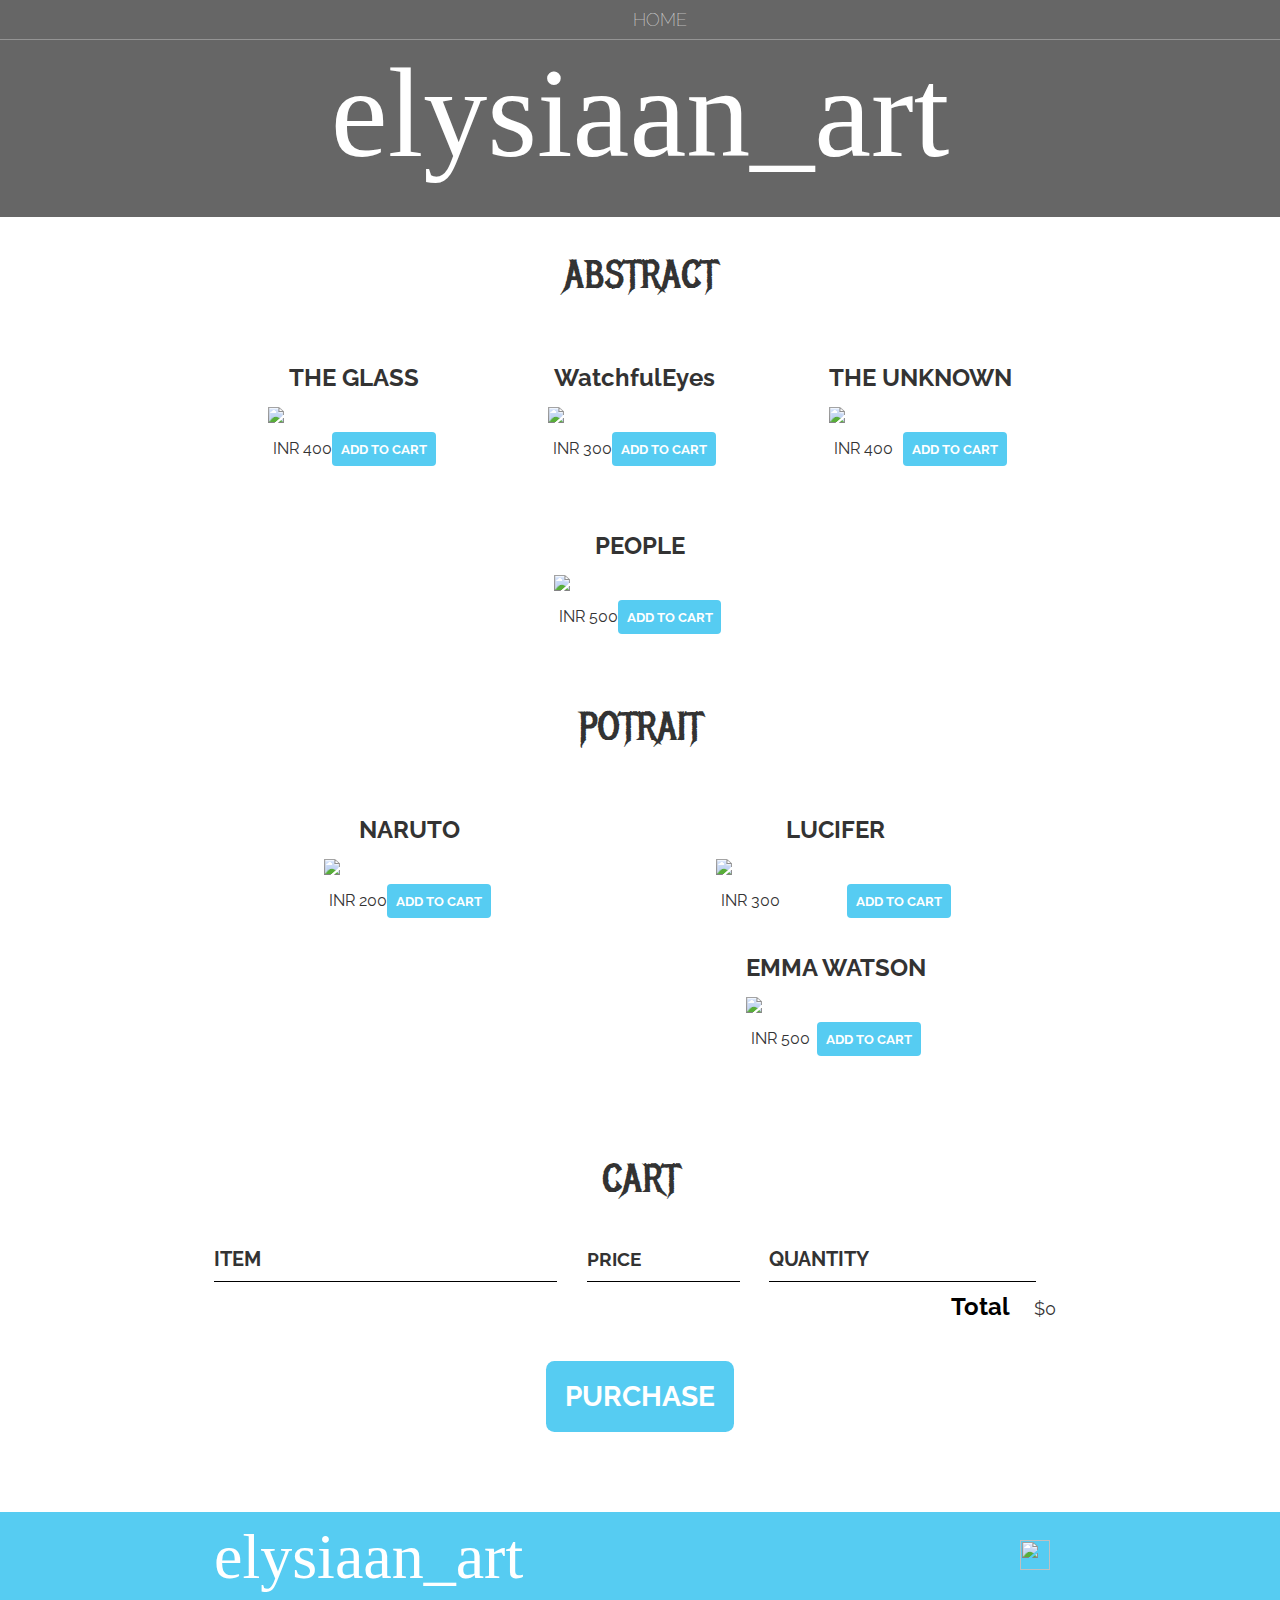
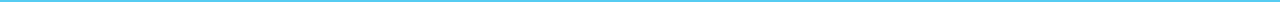
==== shop.html @ b9ba00f3 "Add files via upload" ====
<!DOCTYPE html>
<html>
    <head>
        <title>elysiaan_art | Store</title>
        <meta name="description" content="This is the description">
        <link rel="stylesheet" href="styles.css" />
        <script src="store.js" async></script>
    </head>
    <body>
        <header class="main-header">
            <nav class="main-nav nav">
                <ul>
                    <li><a href="index.html">HOME</a></li>
                    
                   
                </ul>
            </nav>
            <h1 class="band-name band-name-large">elysiaan_art</h1>
        </header>
        <section class="container content-section">
            <h2 class="section-header">ABSTRACT</h2>
            <div class="shop-items">
                <div class="shop-item">
                    <span class="shop-item-title">THE GLASS</span>
                    <img class="shop-item-image" src="Images/a3.jpeg">
                    <div class="shop-item-details">
                        <span class="shop-item-price">INR 400</span>
                        <button class="btn btn-primary shop-item-button" type="button">ADD TO CART</button>
                    </div>
                </div>
                <div class="shop-item">
                    <span class="shop-item-title">WatchfulEyes</span>
                    <img class="shop-item-image" src="Images/a2.jpeg">
                    <div class="shop-item-details">
                        <span class="shop-item-price">INR 300</span>
                        <button class="btn btn-primary shop-item-button"type="button">ADD TO CART</button>
                    </div>
                </div>
                <div class="shop-item">
                    <span class="shop-item-title">THE UNKNOWN</span>
                    <img class="shop-item-image" src="Images/a8.jpg">
                    <div class="shop-item-details">
                        <span class="shop-item-price">INR 400</span>
                        <button class="btn btn-primary shop-item-button" type="button">ADD TO CART</button>
                    </div>
                </div>
                <div class="shop-item">
                    <span class="shop-item-title">PEOPLE</span>
                    <img class="shop-item-image" src="Images/a01.jpg">
                    <div class="shop-item-details">
                        <span class="shop-item-price">INR 500</span>
                        <button class="btn btn-primary shop-item-button" type="button">ADD TO CART</button>
                    </div>
                </div>
            </div>
        </section>
        <section class="container content-section">
            <h2 class="section-header">POTRAIT</h2>
            <div class="shop-items">
                <div class="shop-item">
                    <span class="shop-item-title">NARUTO</span>
                    <img class="shop-item-image" src="Images/a4.jpeg">
                    <div class="shop-item-details">
                        <span class="shop-item-price">INR 200</span>
                        <button class="btn btn-primary shop-item-button" type="button">ADD TO CART</button>
                    </div>
                </div>
                <div class="shop-item">
                    <span class="shop-item-title">LUCIFER</span>
                    <img class="shop-item-image" src="Images/a5.jpeg">
                    <div class="shop-item-details">
                        <span class="shop-item-price">INR 300</span>
                        <button class="btn btn-primary shop-item-button" type="button">ADD TO CART</button>
                    </div>
                    <div class="shop-item">
                        <span class="shop-item-title">EMMA WATSON</span>
                        <img class="shop-item-image" src="Images/a7.jpg">
                        <div class="shop-item-details">
                            <span class="shop-item-price">INR 500</span>
                            <button class="btn btn-primary shop-item-button" type="button">ADD TO CART</button>
                        </div>
                        
                </div>
            </div>
        </section>
        <section class="container content-section">
            <h2 class="section-header">CART</h2>
            <div class="cart-row">
                <span class="cart-item cart-header cart-column">ITEM</span>
                <span class="cart-price cart-header cart-column">PRICE</span>
                <span class="cart-quantity cart-header cart-column">QUANTITY</span>
            </div>
            <div class="cart-items">
            </div>
            <div class="cart-total">
                <strong class="cart-total-title">Total</strong>
                <span class="cart-total-price">$0</span>
            </div>
            <button class="btn btn-primary btn-purchase" type="button">PURCHASE</button>
        </section>
        <footer class="main-footer">
            <div class="container main-footer-container">
                <h3 class="band-name">elysiaan_art</h3>
                <ul class="nav footer-nav">
                    <li>
                        <a href="https://instagram.com/elysiaan_art?igshid=OGQ2MjdiOTE=" target="_blank">
                            <img src="Images/insta.png">
                        </a>
                    </li>
                    
                </ul>
            </div>
        </footer>
    </body>
</html>
---- styles.css ----
@import url('https://fonts.googleapis.com/css?family=Raleway:300,400,700');
@import url("https://fonts.googleapis.com/css?family=Metal+Mania");

@font-face {
    font-family: "Booter - Zero Zero";
    src: url("Fonts/Booter - Zero Zero.woff") format("woff"),
         url("Fonts/Booter - Zero Zero.woff2") format("woff2");
    font-weight: normal;
    font-style: normal;
}

* {
    box-sizing: border-box;
    font-family: Raleway;
    color: #777;
}

html, body {
    margin: 0;
    padding: 0;
    min-height: 100%;
}

.nav ul {
    margin: 0;
}

.nav li {
    display: inline;
}

.nav a {
    display: inline-block;
    padding: .5em;
    color: white;
    text-decoration: none;
}

.main-nav {
    text-align: center;
    font-size: 1.1em;
    font-weight: lighter;
    border-bottom: 1px solid rgba(255, 255, 255, .3)
}

.main-nav li {
    padding: 0 5%;
}

.nav a:hover {
    background-color: rgba(255, 255, 255, .3)
}

.main-header {
    background-color: rgba(0, 0, 0, .6);
    background-image: url("Images/Header Background.jpg");
    background-blend-mode: multiply;
    background-size: cover;
    padding-bottom: 30px;
}

.band-name {
    text-align: center;
    margin: 0;
    font-size: 4em;
    font-family: "Booter - Zero Zero";
    font-weight: normal;
    color: white;
}

.band-name-large {
    font-size: 8em;
}

.content-section {
    margin: 1em;
}

.container {
    max-width: 900px;
    margin: 0 auto;
    padding: 0 1.5em;
}
.section-header {
    font-family: "Metal Mania";
    font-weight: normal;
    color: #333;
    text-align: center;
    font-size: 2.5em;
}

.about-band-image {
    float: left;
    height: 200px;
    width: 200px;
    margin: 15px;
    border-radius: 50%;
}

.main-footer {
    background-color: #56CCF2;
    color: white;
    padding: .25em 0;
}

.main-footer-container {
    display: flex;
    align-items: center;
}

.main-footer-container ul {
    flex-grow: 1;
    text-align: end;
}

.footer-nav li {
    padding: 0 .5em;
}

.footer-nav img {
    width: 30px;
    height: 30px;
}

.btn {
    text-align: center;
    vertical-align: middle;
    padding: .67em .67em;
    cursor: pointer;
}

.btn-header {
    margin: .5em 15% 2em 15%;
    color: white;
    border: 2px solid #2D9CDB;
    background-color: rgba(255, 255, 255, .1);
    border-radius: 0;
    font-size: 1.5em;
    font-weight: lighter;
    padding-left: 2em;
    padding-right: 2em;
}

.btn-header:hover {
    background-color: rgba(255, 255, 255, .3);
}

.btn-play {
    display: block;
    margin: 0 auto;
    color: #2D9CDB;
    font-size: 4em;
    border-radius: 50%;
    width: 100px;
    height: 100px;
    padding: 0;
    text-align: center;
}

.btn-primary {
    color: white;
    background-color: #56CCF2;
    border: none;
    border-radius: .3em;
    font-weight: bold;
}

.btn-primary:hover {
    background-color: #2D9CDB;
}

.tour-row {
    border-bottom: 1px solid black;
    padding-bottom: 1em;
    margin-bottom: 1em;
}

.tour-row:last-child {
    border: none;
}

.tour-item {
    display: inline-block;
    padding-right: .5em;
}

.tour-date {
    color: #555;
    width: 11%;
    font-weight: bold;
}

.tour-city {
    width: 24%;
}

.tour-arena {
    width: 42%;
}

.tour-btn {
    max-width: 19%;
}

.shop-item {
    margin: 30px;
}

.shop-item-title {
    display: block;
    width: 100%;
    text-align: center;
    font-weight: bold;
    font-size: 1.5em;
    color: #333;
    margin-bottom: 15px;
}

.shop-item-image {
    height: 250px;
}

.shop-item-details {
    display: flex;
    align-items: center;
    padding: 5px;
}

.shop-item-price {
    flex-grow: 1;
    color: #333;
}

.shop-items {
    display: flex;
    flex-wrap: wrap;
    justify-content: space-around;
}

.cart-header {
    font-weight: bold;
    font-size: 1.25em;
    color: #333;
}

.cart-column {
    display: flex;
    align-items: center;
    border-bottom: 1px solid black;
    margin-right: 1.5em;
    padding-bottom: 10px;
    margin-top: 10px;
}

.cart-row {
    display: flex;
}

.cart-item {
    width: 45%;
}

.cart-price {
    width: 20%;
    font-size: 1.2em;
    color: #333;
}

.cart-quantity {
    width: 35%;
}

.cart-item-title {
    color: #333;
    margin-left: .5em;
    font-size: 1.2em;
}

.cart-item-image {
    width: 75px;
    height: auto;
    border-radius: 10px;
}

.btn-danger {
    color: white;
    background-color: #EB5757;
    border: none;
    border-radius: .3em;
    font-weight: bold;
}

.btn-danger:hover {
    background-color: #CC4C4C;
}

.cart-quantity-input {
    height: 34px;
    width: 50px;
    border-radius: 5px;
    border: 1px solid #56CCF2;
    background-color: #eee;
    color: #333;
    padding: 0;
    text-align: center;
    font-size: 1.2em;
    margin-right: 25px;
}

.cart-row:last-child {
    border-bottom: 1px solid black;
}

.cart-row:last-child .cart-column {
    border: none;
}

.cart-total {
    text-align: end;
    margin-top: 10px;
    margin-right: 10px;
}

.cart-total-title {
    font-weight: bold;
    font-size: 1.5em;
    color: black;
    margin-right: 20px;
}

.cart-total-price {
    color: #333;
    font-size: 1.1em;
}

.btn-purchase {
    display: block;
    margin: 40px auto 80px auto;
    font-size: 1.75em;
}
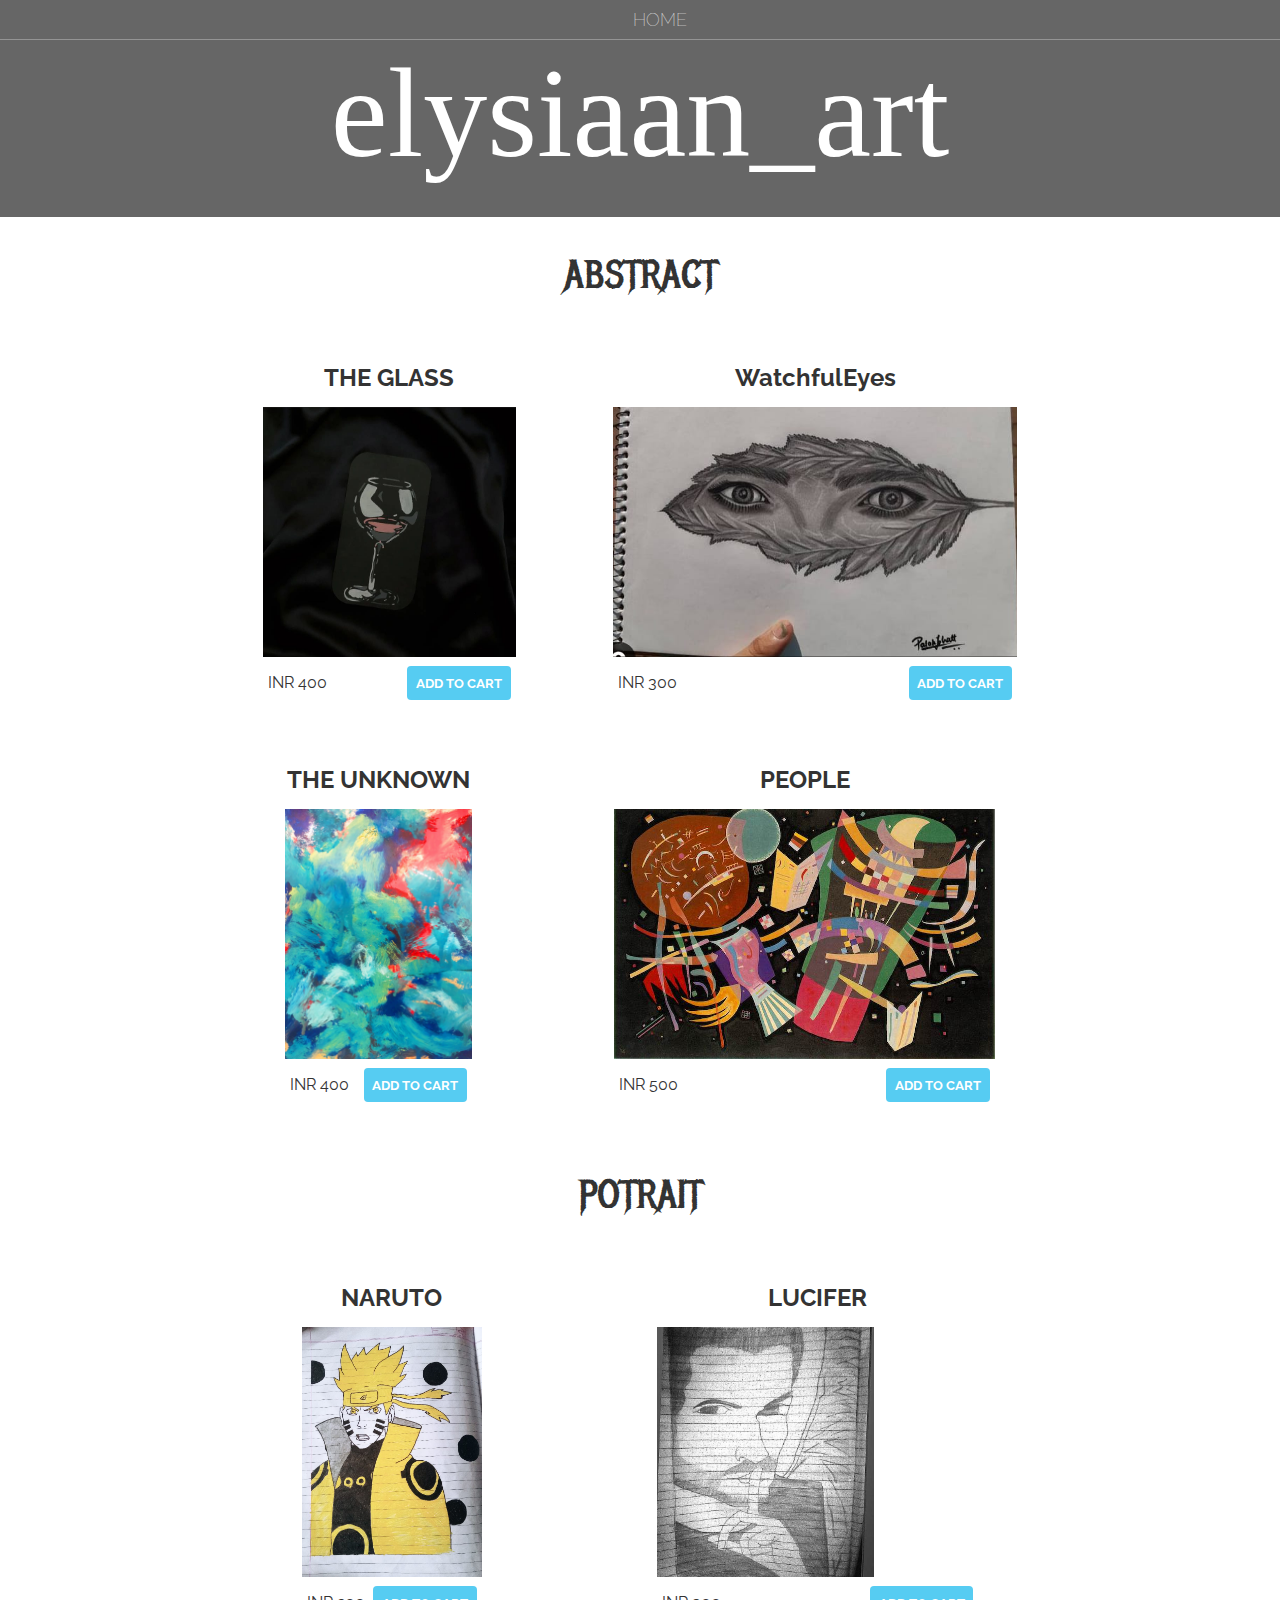
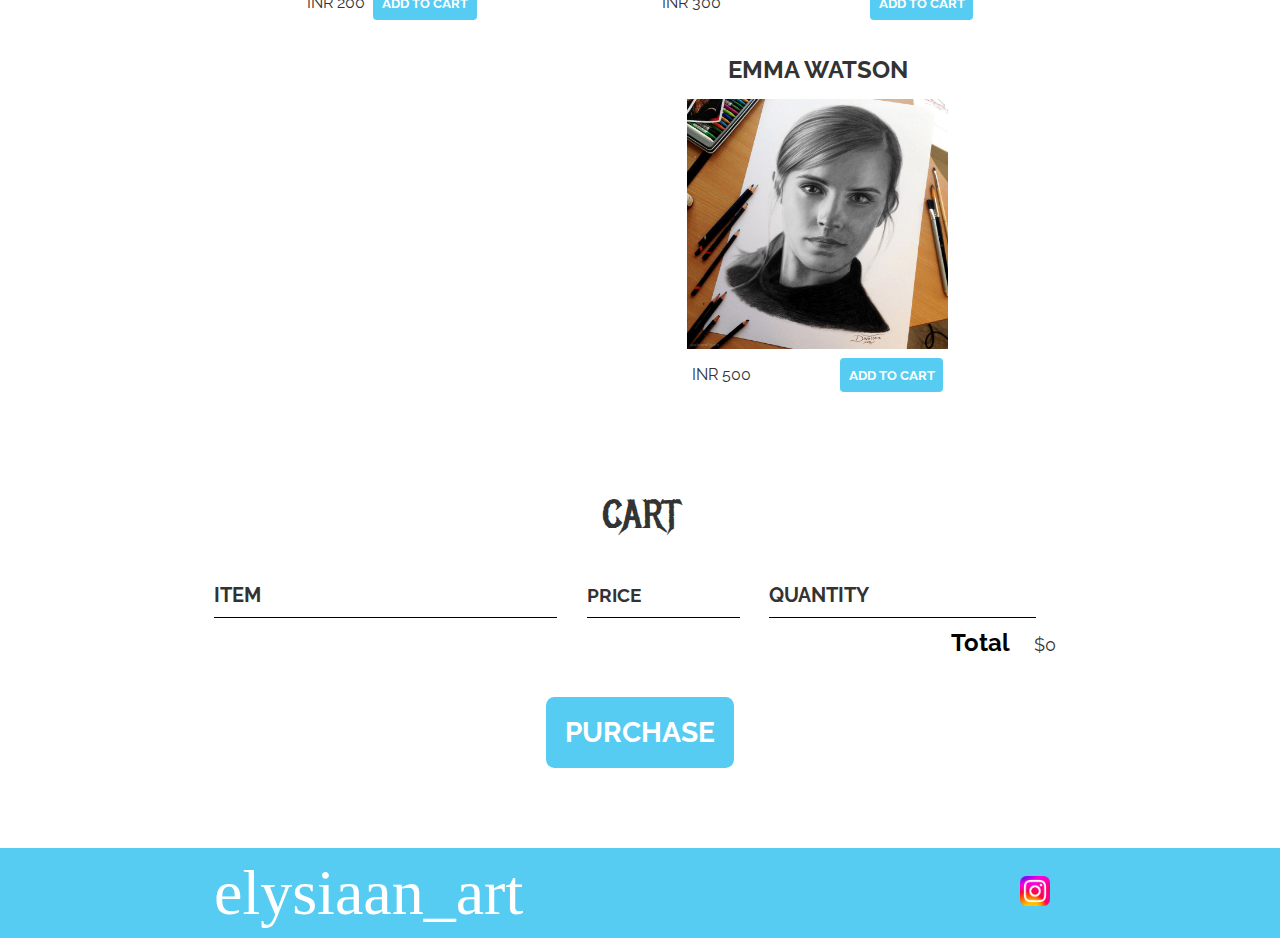
==== commit 7da71c73: "Update shop.html" ====
--- a/shop.html
+++ b/shop.html
@@ -22,7 +22,7 @@
             <div class="shop-items">
                 <div class="shop-item">
                     <span class="shop-item-title">THE GLASS</span>
-                    <img class="shop-item-image" src="Images/a3.jpeg">
+                    <img class="shop-item-image" src="images/a3.jpeg">
                     <div class="shop-item-details">
                         <span class="shop-item-price">INR 400</span>
                         <button class="btn btn-primary shop-item-button" type="button">ADD TO CART</button>
@@ -30,7 +30,7 @@
                 </div>
                 <div class="shop-item">
                     <span class="shop-item-title">WatchfulEyes</span>
-                    <img class="shop-item-image" src="Images/a2.jpeg">
+                    <img class="shop-item-image" src="images/a2.jpeg">
                     <div class="shop-item-details">
                         <span class="shop-item-price">INR 300</span>
                         <button class="btn btn-primary shop-item-button"type="button">ADD TO CART</button>
@@ -38,7 +38,7 @@
                 </div>
                 <div class="shop-item">
                     <span class="shop-item-title">THE UNKNOWN</span>
-                    <img class="shop-item-image" src="Images/a8.jpg">
+                    <img class="shop-item-image" src="images/a8.jpg">
                     <div class="shop-item-details">
                         <span class="shop-item-price">INR 400</span>
                         <button class="btn btn-primary shop-item-button" type="button">ADD TO CART</button>
@@ -46,7 +46,7 @@
                 </div>
                 <div class="shop-item">
                     <span class="shop-item-title">PEOPLE</span>
-                    <img class="shop-item-image" src="Images/a01.jpg">
+                    <img class="shop-item-image" src="images/a01.jpg">
                     <div class="shop-item-details">
                         <span class="shop-item-price">INR 500</span>
                         <button class="btn btn-primary shop-item-button" type="button">ADD TO CART</button>
@@ -59,7 +59,7 @@
             <div class="shop-items">
                 <div class="shop-item">
                     <span class="shop-item-title">NARUTO</span>
-                    <img class="shop-item-image" src="Images/a4.jpeg">
+                    <img class="shop-item-image" src="images/a4.jpeg">
                     <div class="shop-item-details">
                         <span class="shop-item-price">INR 200</span>
                         <button class="btn btn-primary shop-item-button" type="button">ADD TO CART</button>
@@ -67,14 +67,14 @@
                 </div>
                 <div class="shop-item">
                     <span class="shop-item-title">LUCIFER</span>
-                    <img class="shop-item-image" src="Images/a5.jpeg">
+                    <img class="shop-item-image" src="images/a5.jpeg">
                     <div class="shop-item-details">
                         <span class="shop-item-price">INR 300</span>
                         <button class="btn btn-primary shop-item-button" type="button">ADD TO CART</button>
                     </div>
                     <div class="shop-item">
                         <span class="shop-item-title">EMMA WATSON</span>
-                        <img class="shop-item-image" src="Images/a7.jpg">
+                        <img class="shop-item-image" src="images/a7.jpg">
                         <div class="shop-item-details">
                             <span class="shop-item-price">INR 500</span>
                             <button class="btn btn-primary shop-item-button" type="button">ADD TO CART</button>
@@ -104,7 +104,7 @@
                 <ul class="nav footer-nav">
                     <li>
                         <a href="https://instagram.com/elysiaan_art?igshid=OGQ2MjdiOTE=" target="_blank">
-                            <img src="Images/insta.png">
+                            <img src="images/insta.png">
                         </a>
                     </li>
                     
@@ -112,4 +112,4 @@
             </div>
         </footer>
     </body>
-</html>+</html>
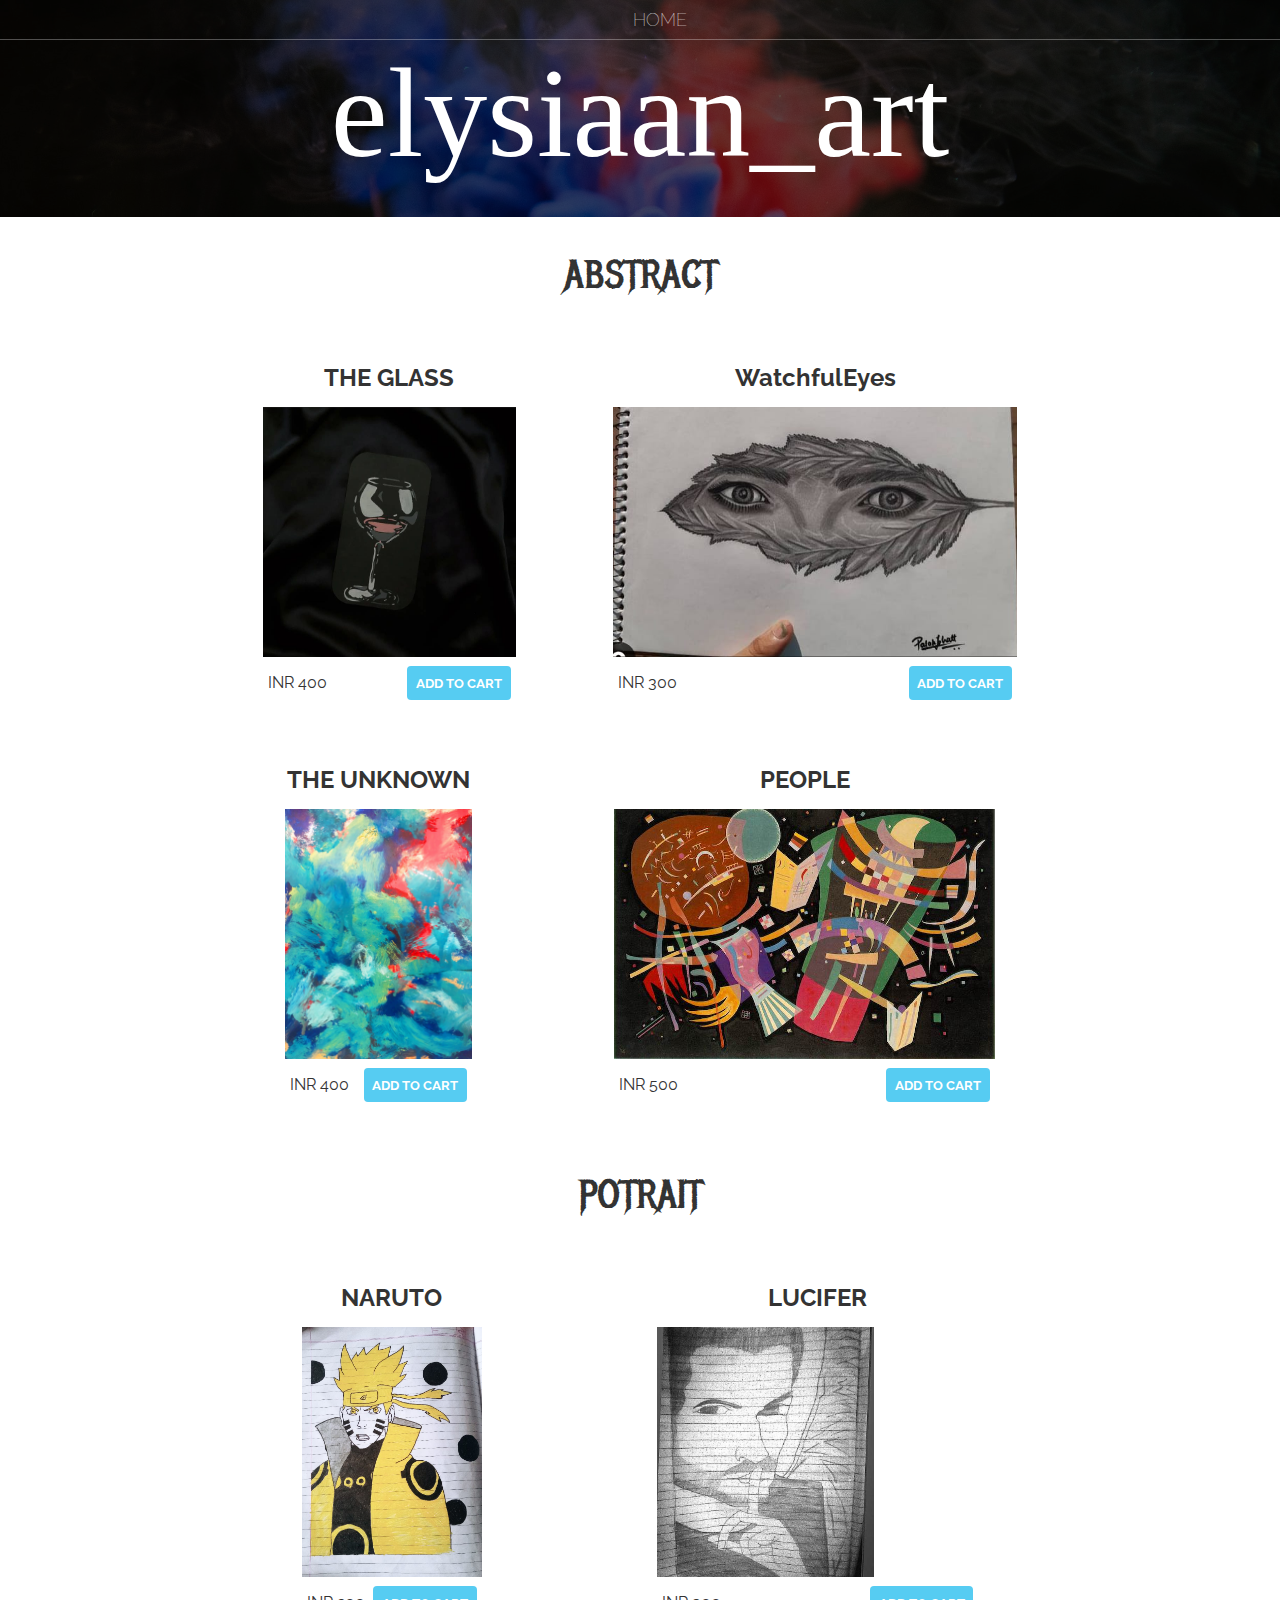
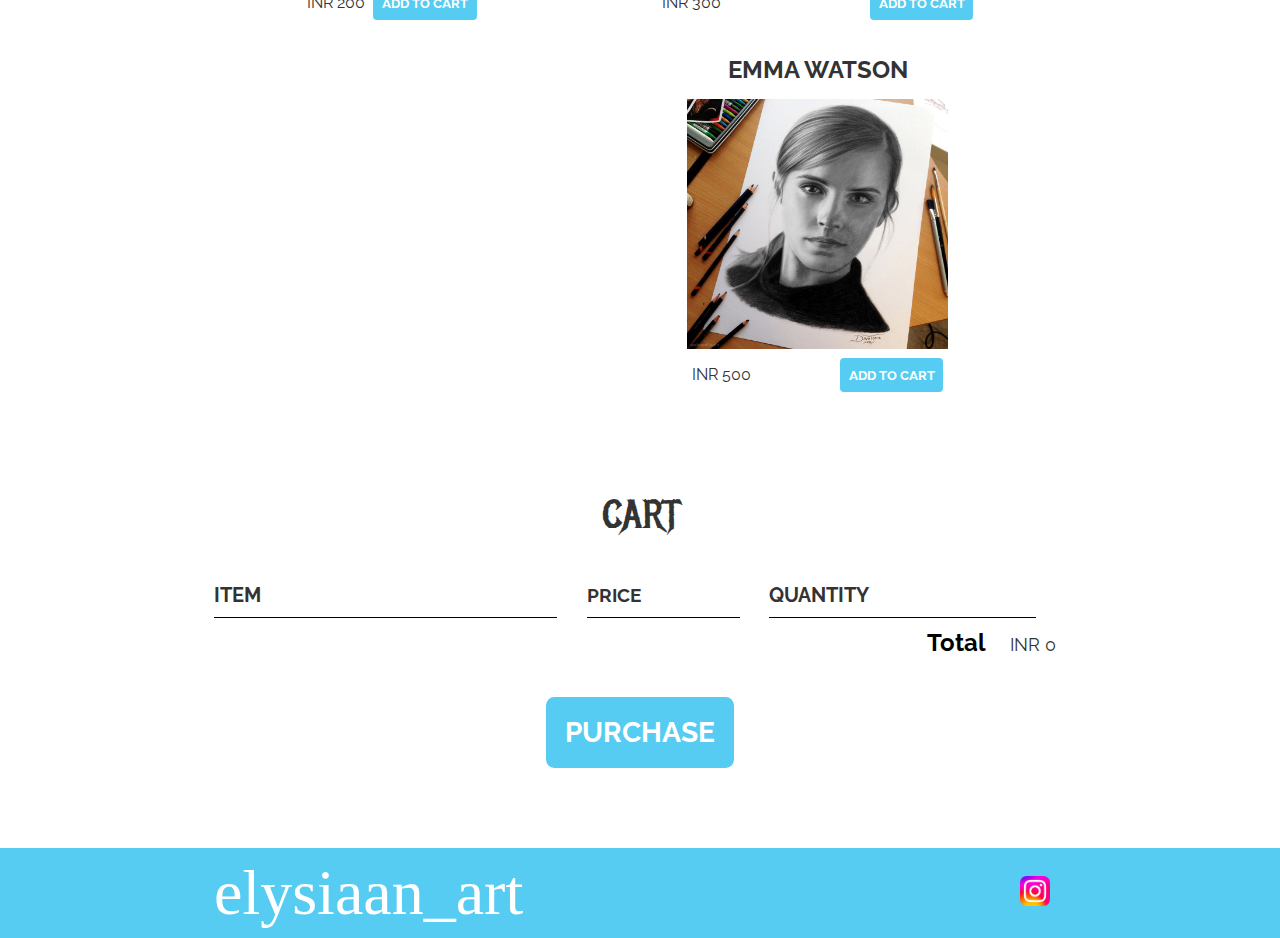
==== commit 5b170f52: "Update shop.html" ====
--- a/shop.html
+++ b/shop.html
@@ -94,7 +94,7 @@
             </div>
             <div class="cart-total">
                 <strong class="cart-total-title">Total</strong>
-                <span class="cart-total-price">$0</span>
+                <span class="cart-total-price">INR 0</span>
             </div>
             <button class="btn btn-primary btn-purchase" type="button">PURCHASE</button>
         </section>
--- a/styles.css
+++ b/styles.css
@@ -53,7 +53,7 @@
 
 .main-header {
     background-color: rgba(0, 0, 0, .6);
-    background-image: url("Images/Header Background.jpg");
+    background-image: url("images/Header Background.jpg");
     background-blend-mode: multiply;
     background-size: cover;
     padding-bottom: 30px;
@@ -337,4 +337,4 @@
     display: block;
     margin: 40px auto 80px auto;
     font-size: 1.75em;
-}+}
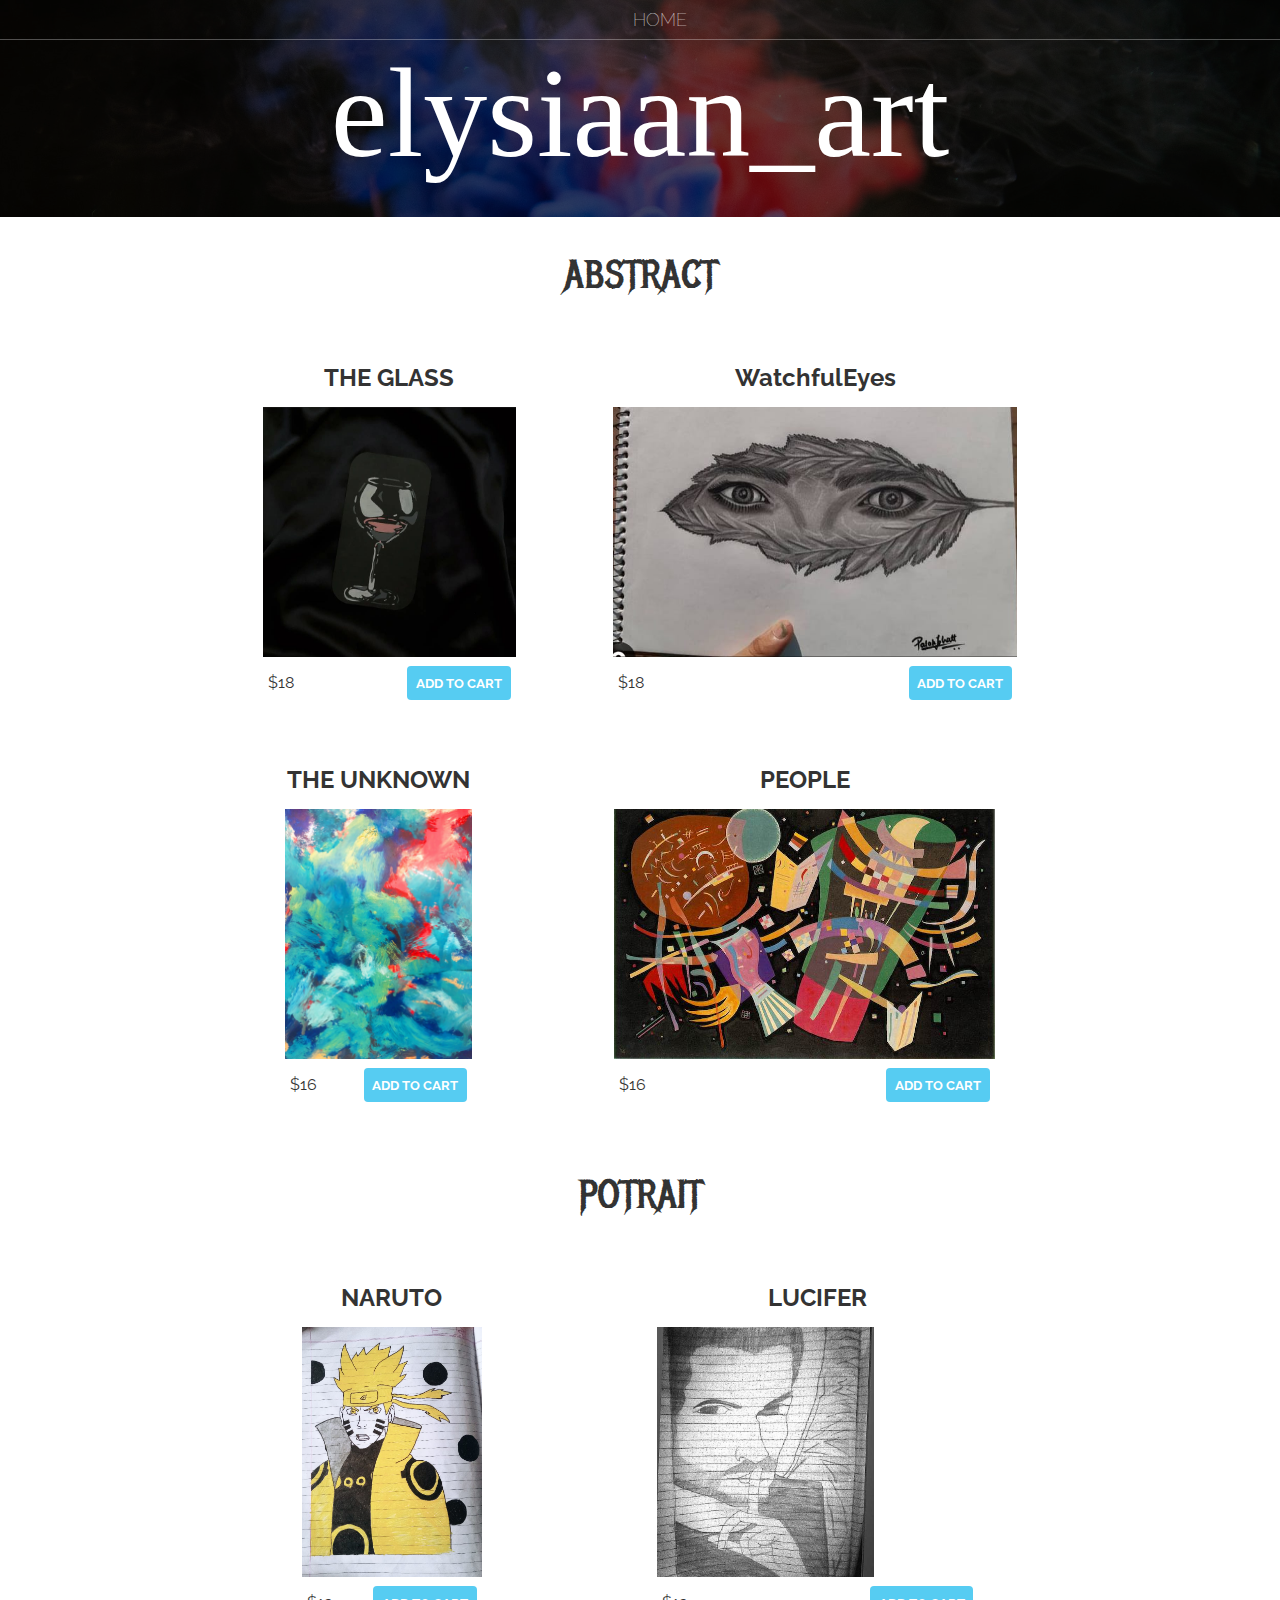
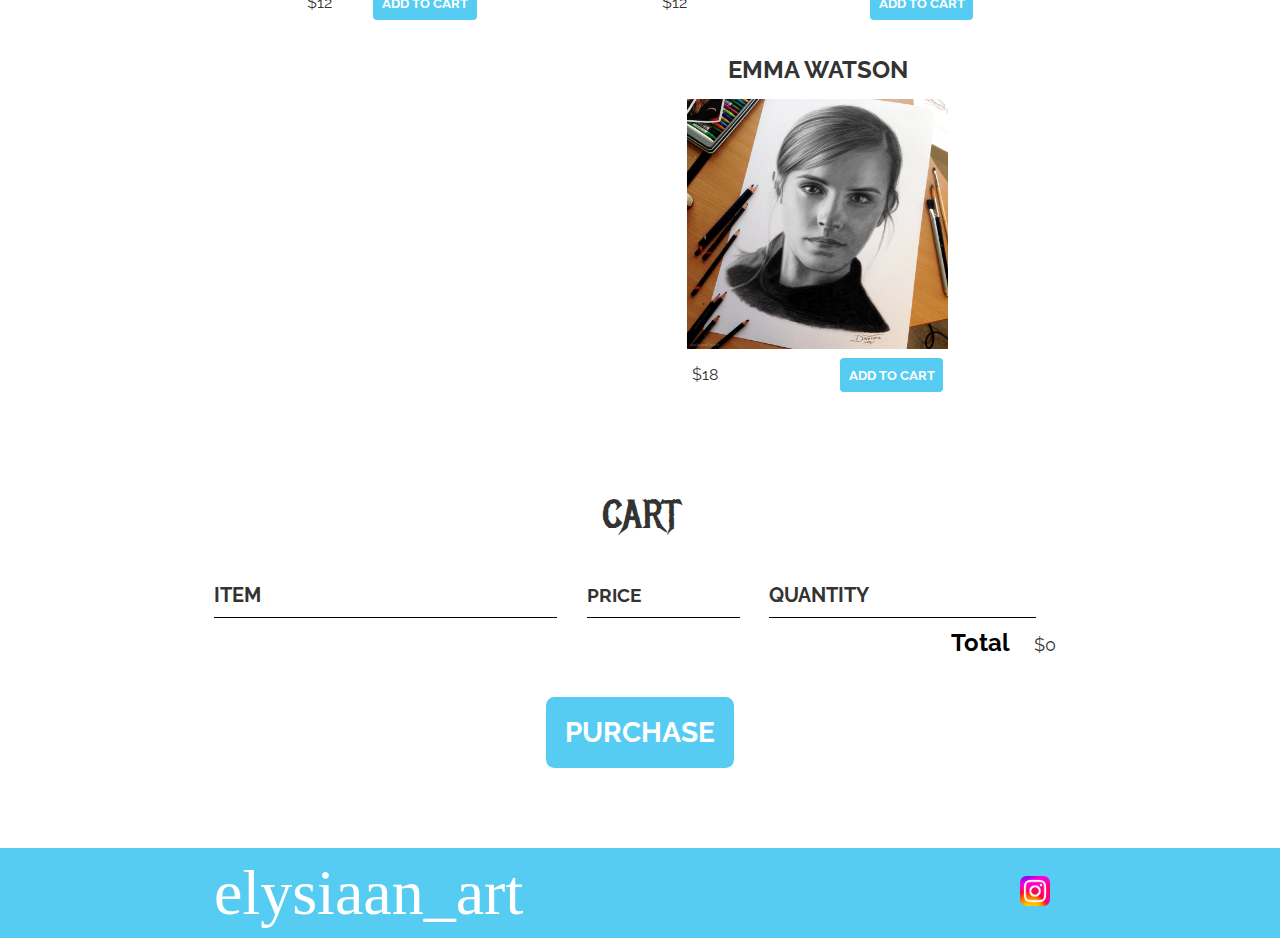
==== commit 0b36dccd: "Update shop.html" ====
--- a/shop.html
+++ b/shop.html
@@ -24,7 +24,7 @@
                     <span class="shop-item-title">THE GLASS</span>
                     <img class="shop-item-image" src="images/a3.jpeg">
                     <div class="shop-item-details">
-                        <span class="shop-item-price">INR 400</span>
+                        <span class="shop-item-price">$18</span>
                         <button class="btn btn-primary shop-item-button" type="button">ADD TO CART</button>
                     </div>
                 </div>
@@ -32,7 +32,7 @@
                     <span class="shop-item-title">WatchfulEyes</span>
                     <img class="shop-item-image" src="images/a2.jpeg">
                     <div class="shop-item-details">
-                        <span class="shop-item-price">INR 300</span>
+                        <span class="shop-item-price">$18</span>
                         <button class="btn btn-primary shop-item-button"type="button">ADD TO CART</button>
                     </div>
                 </div>
@@ -40,7 +40,7 @@
                     <span class="shop-item-title">THE UNKNOWN</span>
                     <img class="shop-item-image" src="images/a8.jpg">
                     <div class="shop-item-details">
-                        <span class="shop-item-price">INR 400</span>
+                        <span class="shop-item-price">$16</span>
                         <button class="btn btn-primary shop-item-button" type="button">ADD TO CART</button>
                     </div>
                 </div>
@@ -48,7 +48,7 @@
                     <span class="shop-item-title">PEOPLE</span>
                     <img class="shop-item-image" src="images/a01.jpg">
                     <div class="shop-item-details">
-                        <span class="shop-item-price">INR 500</span>
+                        <span class="shop-item-price">$16</span>
                         <button class="btn btn-primary shop-item-button" type="button">ADD TO CART</button>
                     </div>
                 </div>
@@ -61,7 +61,7 @@
                     <span class="shop-item-title">NARUTO</span>
                     <img class="shop-item-image" src="images/a4.jpeg">
                     <div class="shop-item-details">
-                        <span class="shop-item-price">INR 200</span>
+                        <span class="shop-item-price">$12</span>
                         <button class="btn btn-primary shop-item-button" type="button">ADD TO CART</button>
                     </div>
                 </div>
@@ -69,14 +69,14 @@
                     <span class="shop-item-title">LUCIFER</span>
                     <img class="shop-item-image" src="images/a5.jpeg">
                     <div class="shop-item-details">
-                        <span class="shop-item-price">INR 300</span>
+                        <span class="shop-item-price">$12</span>
                         <button class="btn btn-primary shop-item-button" type="button">ADD TO CART</button>
                     </div>
                     <div class="shop-item">
                         <span class="shop-item-title">EMMA WATSON</span>
                         <img class="shop-item-image" src="images/a7.jpg">
                         <div class="shop-item-details">
-                            <span class="shop-item-price">INR 500</span>
+                            <span class="shop-item-price">$18</span>
                             <button class="btn btn-primary shop-item-button" type="button">ADD TO CART</button>
                         </div>
                         
@@ -94,7 +94,7 @@
             </div>
             <div class="cart-total">
                 <strong class="cart-total-title">Total</strong>
-                <span class="cart-total-price">INR 0</span>
+                <span class="cart-total-price">$0</span>
             </div>
             <button class="btn btn-primary btn-purchase" type="button">PURCHASE</button>
         </section>
